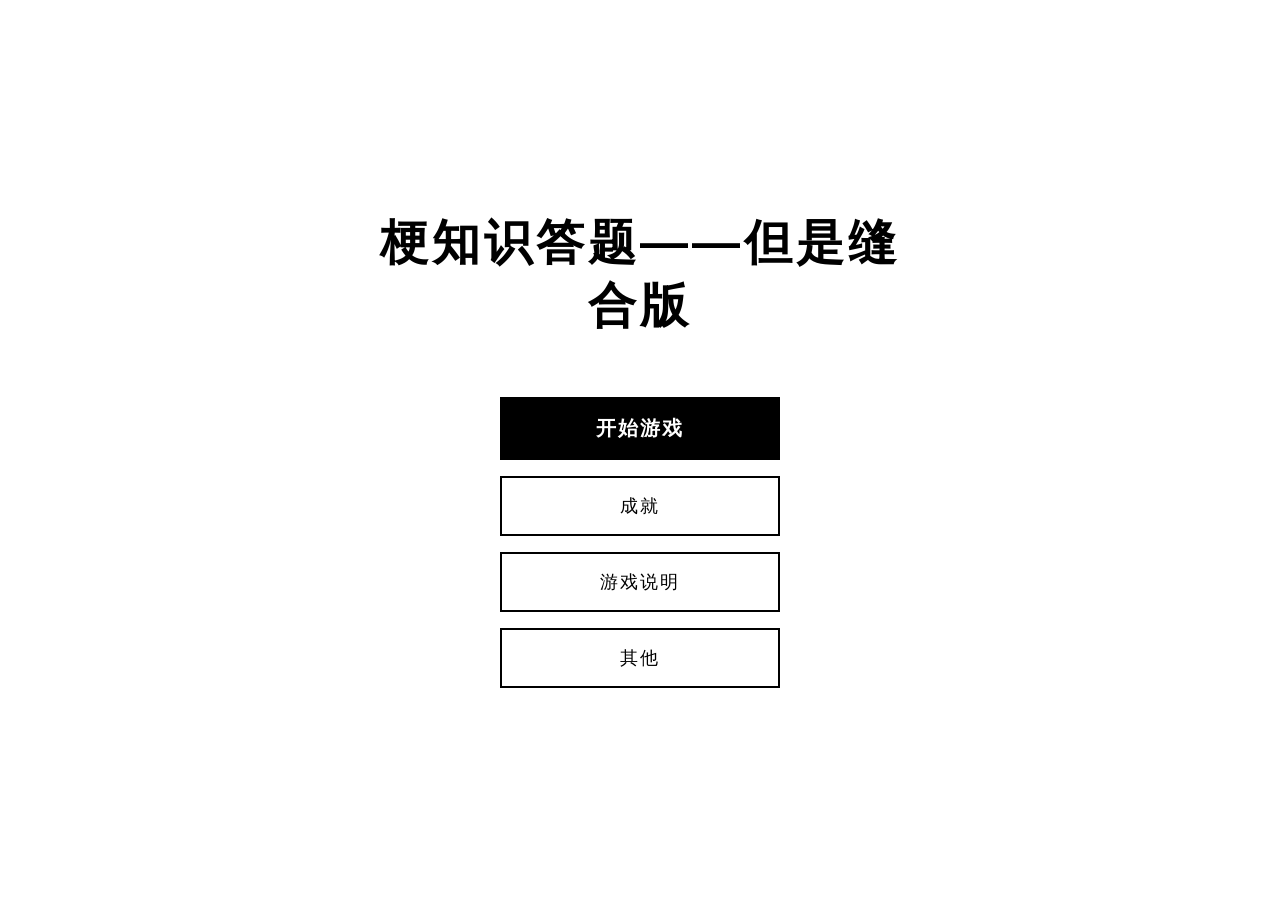
==== index.html @ 55a82267 "Add files via upload" ====
<!DOCTYPE html>
<html lang="zh-CN">
<head>
  <meta charset="UTF-8">
  <meta name="viewport" content="width=device-width, initial-scale=1.0">
  <title>梗知识答题——但是缝合版</title>
  <style>
    * {
      margin: 0;
      padding: 0;
      box-sizing: border-box;
    }

    body {
      font-family: "Microsoft YaHei", "PingFang SC", sans-serif;
      background: #fff;
      color: #000;
      min-height: 100vh;
      display: flex;
      flex-direction: column;
      align-items: center;
      justify-content: center;
    }

    /* ========== 主容器 ========== */
    .home-container {
      text-align: center;
      max-width: 600px;
      padding: 40px 20px;
    }

    /* ========== 大标题 ========== */
    .main-title {
      font-size: 48px;
      font-weight: 900;
      letter-spacing: 4px;
      margin-bottom: 60px;
      line-height: 1.3;
    }

    /* ========== 按钮组 ========== */
    .btn-group {
      display: flex;
      flex-direction: column;
      gap: 16px;
      align-items: center;
    }

    .btn {
      width: 280px;
      padding: 16px 0;
      font-size: 18px;
      border: 2px solid #000;
      background: #fff;
      color: #000;
      cursor: pointer;
      transition: all 0.15s ease;
      letter-spacing: 2px;
    }

    .btn:hover {
      background: #000;
      color: #fff;
    }

    .btn-primary {
      background: #000;
      color: #fff;
      font-weight: 700;
      font-size: 20px;
    }

    .btn-primary:hover {
      background: #333;
      border-color: #333;
    }

    /* ========== 选择面板 ========== */
    .select-overlay {
      position: fixed;
      top: 0;
      left: 0;
      width: 100vw;
      height: 100vh;
      background: rgba(0, 0, 0, 0.5);
      display: flex;
      align-items: center;
      justify-content: center;
      z-index: 1000;
      opacity: 0;
      pointer-events: none;
      transition: opacity 0.15s ease;
    }

    .select-overlay.active {
      opacity: 1;
      pointer-events: auto;
    }

    .select-box {
      background: #fff;
      border: 2px solid #000;
      padding: 36px;
      text-align: center;
      max-width: 400px;
      width: 90%;
    }

    .select-title {
      font-size: 22px;
      font-weight: 700;
      margin-bottom: 24px;
    }

    .select-list {
      display: flex;
      flex-direction: column;
      gap: 12px;
      margin-bottom: 24px;
    }

    .select-item {
      padding: 14px 0;
      font-size: 16px;
      border: 2px solid #000;
      background: #fff;
      color: #000;
      cursor: pointer;
      transition: all 0.12s ease;
      letter-spacing: 1px;
    }

    .select-item:hover {
      background: #000;
      color: #fff;
    }

    .select-item.selected {
      background: #000;
      color: #fff;
    }

    .select-close {
      padding: 10px 28px;
      font-size: 14px;
      border: 1px solid #999;
      background: #fff;
      color: #666;
      cursor: pointer;
    }

    .select-close:hover {
      border-color: #000;
      color: #000;
    }

    .select-hint {
      font-size: 13px;
      color: #999;
      margin-top: 12px;
    }


  </style>
</head>
<body>

  <div class="home-container">
    <!-- 大标题 -->
    <h1 class="main-title">梗知识答题——但是缝合版</h1>

    <!-- 主导航按钮 -->
    <div class="btn-group">
      <button class="btn btn-primary" onclick="showStartGameSub()">开始游戏</button>
      <button class="btn" onclick="showAchievements()">成就</button>
      <button class="btn" onclick="goTo('instructions.html')">游戏说明</button>
      <button class="btn" onclick="showOtherSub()">其他</button>
    </div>
  </div>

  <!-- 「开始游戏」子面板 -->
  <div class="select-overlay" id="startGameSub">
    <div class="select-box">
      <div class="select-title">选择模式</div>
      <div class="select-list">
        <button class="select-item" onclick="startQuizFlow()">答题</button>
        <button class="select-item" onclick="startMinigameFlow()">小游戏</button>
      </div>
      <button class="select-close" onclick="closePanel('startGameSub')">关闭</button>
    </div>
  </div>

  <!-- 「其他」子面板 -->
  <div class="select-overlay" id="otherSub">
    <div class="select-box">
      <div class="select-title">其他</div>
      <div class="select-list">
        <button class="select-item" onclick="closePanel('otherSub'); goTo('settings.html')">游戏设置</button>
        <button class="select-item" onclick="closePanel('otherSub'); goTo('contact.html')">联系我们</button>
      </div>
      <button class="select-close" onclick="closePanel('otherSub')">关闭</button>
    </div>
  </div>

  <!-- 成就面板 -->
  <div class="select-overlay" id="achievementsPanel">
    <div class="select-box">
      <div class="select-title">成就</div>
      <div class="select-list" id="achContent">
        <div style="padding:20px;color:#999;font-size:14px;">（成就系统筹备中，敬请期待）</div>
      </div>
      <button class="select-close" onclick="closePanel('achievementsPanel')">关闭</button>
    </div>
  </div>

  <!-- 选择题库面板 -->
  <div class="select-overlay" id="bankOverlay">
    <div class="select-box">
      <div class="select-title">选择题库</div>
      <div class="select-list" id="bankList"></div>
      <button class="select-close" onclick="confirmBankAndStart()">开始答题</button>
    </div>
  </div>

  <!-- 小游戏选择面板 -->
  <div class="select-overlay" id="minigameOverlay">
    <div class="select-box">
      <div class="select-title">选择小游戏</div>
      <div class="select-list" id="minigameList"></div>
      <button class="select-close" onclick="closePanel('minigameOverlay')">关闭</button>
    </div>
  </div>

  <script src="banks.js"></script>
  <script>
    // ========== 通用面板 ==========
    function showPanel(id) {
      document.getElementById(id).classList.add('active');
    }
    function closePanel(id) {
      document.getElementById(id).classList.remove('active');
    }

    // ========== 「开始游戏」子菜单 ==========
    function showStartGameSub() {
      showPanel('startGameSub');
    }

    function startQuizFlow() {
      closePanel('startGameSub');
      showBankSelect();
    }

    function startMinigameFlow() {
      closePanel('startGameSub');
      showMinigameSelect();
    }

    // ========== 「其他」子菜单 ==========
    function showOtherSub() {
      showPanel('otherSub');
    }

    // ========== 成就面板 ==========
    function showAchievements() {
      showPanel('achievementsPanel');
    }

    // 为所有子面板、题库面板、小游戏面板、成就面板绑定遮罩点击关闭
    ['startGameSub', 'otherSub', 'achievementsPanel', 'bankOverlay', 'minigameOverlay'].forEach(function (id) {
      var el = document.getElementById(id);
      if (el) {
        el.addEventListener('click', function (e) {
          if (e.target === this) closePanel(id);
        });
      }
    });

    // ========== 题库选择 ==========
    var currentBank = (function () {
      try { return localStorage.getItem('selected_bank') || '题库1'; }
      catch (e) { return '题库1'; }
    })();

    function showBankSelect() {
      var bankNames = [];
      if (typeof BANKS !== 'undefined') {
        bankNames = Object.keys(BANKS);
      }
      if (bankNames.length === 0) {
        bankNames = ['题库1'];
      }

      var listHtml = '';
      for (var i = 0; i < bankNames.length; i++) {
        var name = bankNames[i];
        var isCurrent = (name === currentBank);
        listHtml += '<button class="select-item' + (isCurrent ? ' selected' : '') + '" onclick="selectBank(\'' + name + '\')">' + name + '</button>';
      }
      document.getElementById('bankList').innerHTML = listHtml;
      showPanel('bankOverlay');
    }

    function selectBank(name) {
      currentBank = name;
      try { localStorage.setItem('selected_bank', name); } catch (e) {}
      showBankSelect(); // 刷新面板高亮
    }

    function confirmBankAndStart() {
      closePanel('bankOverlay');
      doStartGame();
    }

    // ========== 小游戏选择 ==========
    var MINIGAMES = [
      { id: 'minigame1', name: '霓虹跑酷', path: 'minigame1/index.html' }
    ];

    function showMinigameSelect() {
      var listHtml = '';
      for (var i = 0; i < MINIGAMES.length; i++) {
        var mg = MINIGAMES[i];
        listHtml += '<button class="select-item" onclick="launchMinigame(\'' + mg.path + '\')">' + mg.name + '</button>';
      }
      document.getElementById('minigameList').innerHTML = listHtml;
      showPanel('minigameOverlay');
    }

    function launchMinigame(path) {
      localStorage.removeItem('quiz_returning');
      window.location.href = path;
    }

    // ========== 开始游戏 ==========
    function doStartGame() {
      try {
        localStorage.removeItem('quiz_state');
        localStorage.removeItem('quiz_returning');
        localStorage.removeItem('quiz_results');

        var gameState = {
          currentQuestionIndex: 0,
          correctQuestions: [],
          wrongQuestions: [],
          timeLeft: 60,
          answeredCount: 0
        };
        localStorage.setItem('quiz_state', JSON.stringify(gameState));
        window.location.href = 'quiz.html';
      } catch (e) {
        alert('启动游戏失败：' + e.message + '\n请尝试用 Chrome 或 Edge 浏览器打开。');
      }
    }

    function goTo(url) {
      window.location.href = url;
    }
  </script>

</body>
</html>
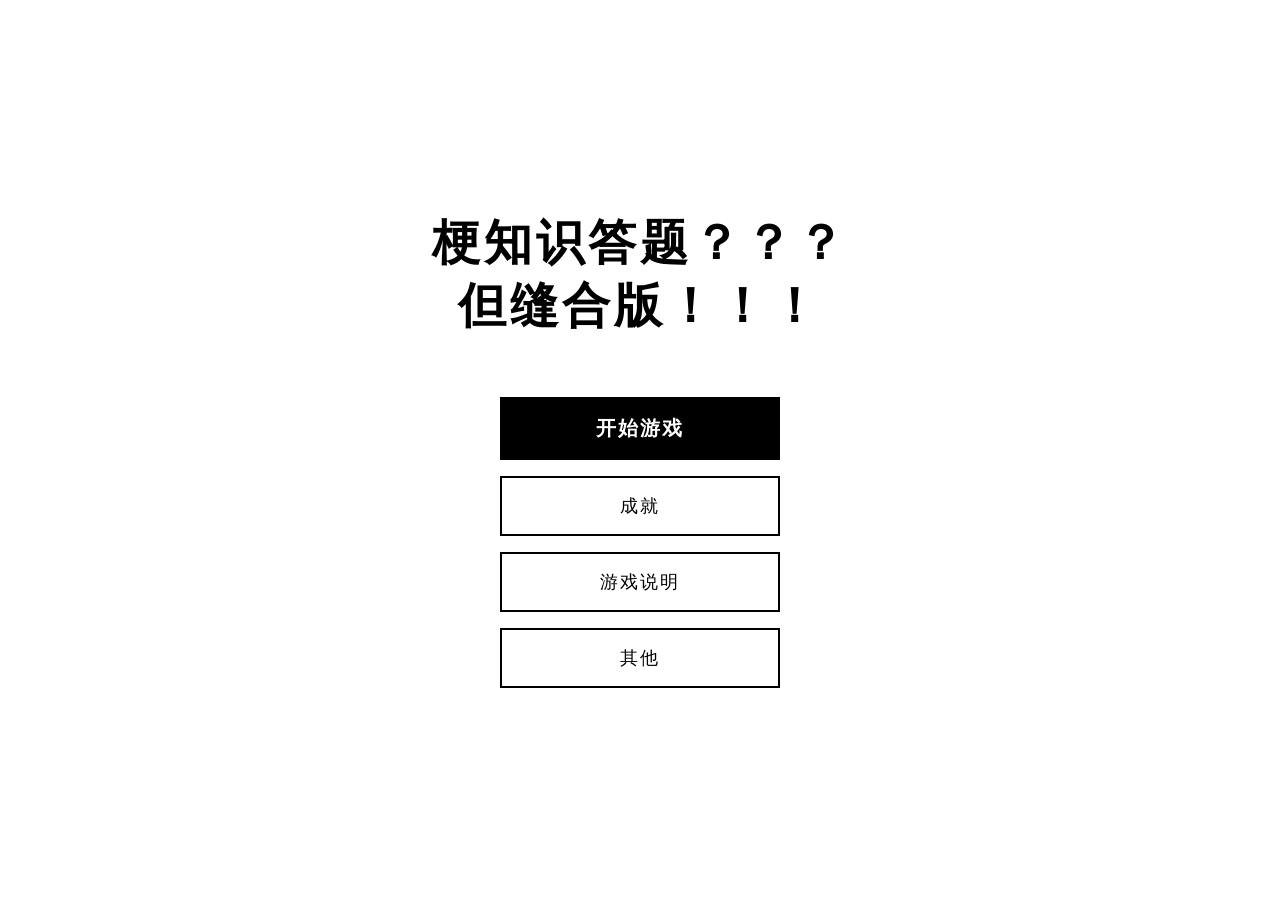
==== commit 88678272: "Add files via upload" ====
--- a/index.html
+++ b/index.html
@@ -167,7 +167,7 @@
 
   <div class="home-container">
     <!-- 大标题 -->
-    <h1 class="main-title">梗知识答题——但是缝合版</h1>
+    <h1 class="main-title">梗知识答题？？？<br>但缝合版！！！</h1>
 
     <!-- 主导航按钮 -->
     <div class="btn-group">
@@ -278,8 +278,8 @@
 
     // ========== 题库选择 ==========
     var currentBank = (function () {
-      try { return localStorage.getItem('selected_bank') || '题库1'; }
-      catch (e) { return '题库1'; }
+      try { return localStorage.getItem('selected_bank') || '题库1--通用（并非）'; }
+      catch (e) { return '题库1--通用（并非）'; }
     })();
 
     function showBankSelect() {
@@ -288,7 +288,7 @@
         bankNames = Object.keys(BANKS);
       }
       if (bankNames.length === 0) {
-        bankNames = ['题库1'];
+        bankNames = ['题库1--通用（并非）'];
       }
 
       var listHtml = '';
@@ -314,7 +314,8 @@
 
     // ========== 小游戏选择 ==========
     var MINIGAMES = [
-      { id: 'minigame1', name: '霓虹跑酷', path: 'minigame1/index.html' }
+      { id: 'minigame1', name: '霓虹跑酷', path: 'minigame1/index.html' },
+      { id: 'minigame2', name: '霓虹飞驰', path: 'minigame2/index.html' }
     ];
 
     function showMinigameSelect() {
@@ -338,6 +339,11 @@
         localStorage.removeItem('quiz_state');
         localStorage.removeItem('quiz_returning');
         localStorage.removeItem('quiz_results');
+        localStorage.removeItem('quiz_seed');
+        localStorage.removeItem('quiz_rng_count');
+        localStorage.removeItem('quiz_bonus_time');
+        localStorage.removeItem('quiz_minigame_history');
+        localStorage.removeItem('quiz_minigame_index');
 
         var gameState = {
           currentQuestionIndex: 0,
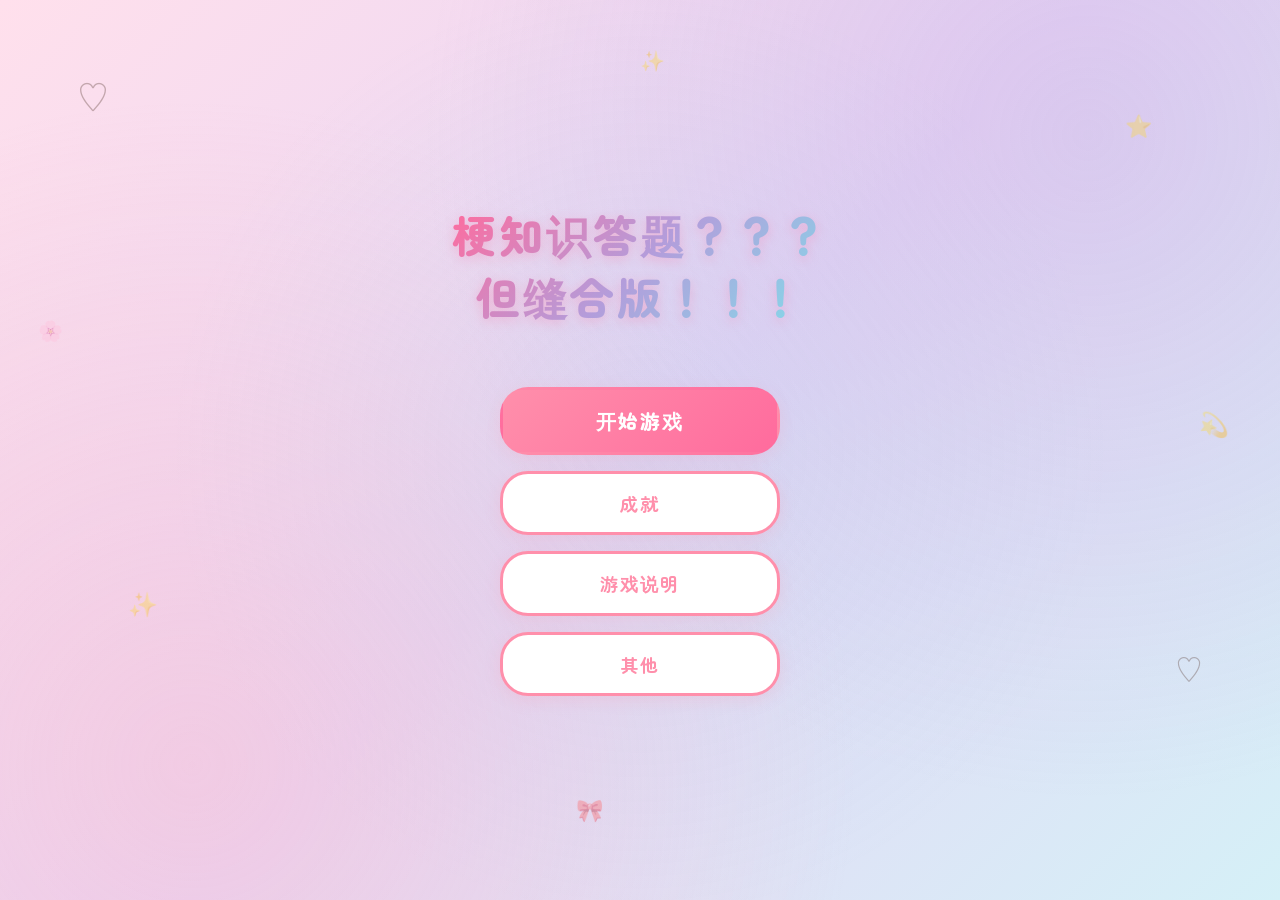
==== commit a983c666: "Add files via upload" ====
--- a/index.html
+++ b/index.html
@@ -5,6 +5,34 @@
   <meta name="viewport" content="width=device-width, initial-scale=1.0">
   <title>梗知识答题——但是缝合版</title>
   <style>
+    @import url('https://fonts.googleapis.com/css2?family=M+PLUS+Rounded+1c:wght@400;500;700;800&family=Zen+Maru+Gothic:wght@400;500;700;900&display=swap');
+
+    :root {
+      --pink: #FF8FAB;
+      --pink-dark: #FF6B9D;
+      --pink-light: #FFB7C5;
+      --pink-lighter: #FFD6E0;
+      --pink-bg: #FFF0F5;
+      --purple: #B39DDB;
+      --purple-light: #D1C4E9;
+      --purple-bg: #F3E5F5;
+      --cyan: #80DEEA;
+      --cyan-bg: #E0F7FA;
+      --mint: #A5D6A7;
+      --mint-bg: #E8F5E9;
+      --cream: #FFF9C4;
+      --white: #FFFFFF;
+      --text: #5D4037;
+      --text-light: #8D6E63;
+      --shadow-sm: 0 2px 8px rgba(255,143,171,0.15);
+      --shadow-md: 0 4px 16px rgba(255,143,171,0.2);
+      --shadow-lg: 0 8px 30px rgba(255,143,171,0.25);
+      --radius: 14px;
+      --radius-lg: 22px;
+      --radius-xl: 28px;
+      --bounce: cubic-bezier(0.34, 1.56, 0.64, 1);
+    }
+
     * {
       margin: 0;
       padding: 0;
@@ -12,14 +40,48 @@
     }
 
     body {
-      font-family: "Microsoft YaHei", "PingFang SC", sans-serif;
-      background: #fff;
-      color: #000;
+      font-family: 'Zen Maru Gothic', 'M PLUS Rounded 1c', 'Microsoft YaHei', 'PingFang SC', sans-serif;
+      background: linear-gradient(135deg, #FFE0EC 0%, #E8D5F5 50%, #D5F0F7 100%);
+      color: var(--text);
       min-height: 100vh;
       display: flex;
       flex-direction: column;
       align-items: center;
       justify-content: center;
+      overflow-x: hidden;
+      position: relative;
+    }
+
+    body::before {
+      content: '';
+      position: fixed;
+      top: 0; left: 0;
+      width: 100%; height: 100%;
+      background:
+        radial-gradient(circle at 15% 85%, rgba(255,183,197,0.35) 0%, transparent 50%),
+        radial-gradient(circle at 85% 15%, rgba(179,157,219,0.25) 0%, transparent 50%),
+        radial-gradient(circle at 50% 50%, rgba(128,222,234,0.15) 0%, transparent 60%);
+      pointer-events: none;
+      z-index: 0;
+    }
+
+    /* ========== 漂浮装饰 ========== */
+    .deco {
+      position: fixed;
+      font-size: 26px;
+      opacity: 0.35;
+      pointer-events: none;
+      z-index: 0;
+      animation: decoFloat 5s ease-in-out infinite;
+    }
+    .deco:nth-child(2n) { animation-delay: -1.5s; animation-duration: 6s; }
+    .deco:nth-child(3n) { animation-delay: -3s; animation-duration: 7s; }
+
+    @keyframes decoFloat {
+      0%, 100% { transform: translateY(0) rotate(0deg); }
+      25% { transform: translateY(-14px) rotate(8deg); }
+      50% { transform: translateY(-6px) rotate(-4deg); }
+      75% { transform: translateY(-18px) rotate(6deg); }
     }
 
     /* ========== 主容器 ========== */
@@ -27,15 +89,22 @@
       text-align: center;
       max-width: 600px;
       padding: 40px 20px;
+      position: relative;
+      z-index: 1;
     }
 
     /* ========== 大标题 ========== */
     .main-title {
-      font-size: 48px;
+      font-size: 44px;
       font-weight: 900;
-      letter-spacing: 4px;
+      letter-spacing: 3px;
       margin-bottom: 60px;
-      line-height: 1.3;
+      line-height: 1.4;
+      background: linear-gradient(135deg, #FF6B9D, #B39DDB, #80DEEA);
+      -webkit-background-clip: text;
+      -webkit-text-fill-color: transparent;
+      background-clip: text;
+      filter: drop-shadow(0 3px 6px rgba(255,107,157,0.3));
     }
 
     /* ========== 按钮组 ========== */
@@ -50,46 +119,57 @@
       width: 280px;
       padding: 16px 0;
       font-size: 18px;
-      border: 2px solid #000;
-      background: #fff;
-      color: #000;
+      border: 3px solid var(--pink);
+      background: var(--white);
+      color: var(--pink);
       cursor: pointer;
-      transition: all 0.15s ease;
+      transition: all 0.3s var(--bounce);
       letter-spacing: 2px;
+      border-radius: var(--radius-xl);
+      font-weight: 700;
+      font-family: inherit;
+      box-shadow: var(--shadow-md);
     }
 
     .btn:hover {
-      background: #000;
-      color: #fff;
+      background: var(--pink);
+      color: var(--white);
+      transform: translateY(-3px) scale(1.03);
+      box-shadow: 0 8px 25px rgba(255,143,171,0.4);
+    }
+
+    .btn:active {
+      transform: translateY(0) scale(0.97);
     }
 
     .btn-primary {
-      background: #000;
-      color: #fff;
-      font-weight: 700;
+      background: linear-gradient(135deg, var(--pink), var(--pink-dark));
+      color: var(--white);
+      font-weight: 800;
       font-size: 20px;
+      border-color: transparent;
     }
 
     .btn-primary:hover {
-      background: #333;
-      border-color: #333;
+      background: linear-gradient(135deg, var(--pink-dark), var(--pink));
+      border-color: transparent;
+      transform: translateY(-3px) scale(1.03);
     }
 
     /* ========== 选择面板 ========== */
     .select-overlay {
       position: fixed;
-      top: 0;
-      left: 0;
-      width: 100vw;
-      height: 100vh;
-      background: rgba(0, 0, 0, 0.5);
+      top: 0; left: 0;
+      width: 100vw; height: 100vh;
+      background: rgba(93, 64, 55, 0.35);
       display: flex;
       align-items: center;
       justify-content: center;
       z-index: 1000;
       opacity: 0;
       pointer-events: none;
-      transition: opacity 0.15s ease;
+      transition: opacity 0.25s ease;
+      backdrop-filter: blur(6px);
     }
 
     .select-overlay.active {
@@ -98,18 +178,21 @@
     }
 
     .select-box {
-      background: #fff;
-      border: 2px solid #000;
+      background: var(--white);
+      border: 3px solid var(--pink-light);
       padding: 36px;
       text-align: center;
       max-width: 400px;
       width: 90%;
+      border-radius: var(--radius-xl);
+      box-shadow: var(--shadow-lg);
     }
 
     .select-title {
       font-size: 22px;
-      font-weight: 700;
+      font-weight: 800;
       margin-bottom: 24px;
+      color: var(--text);
     }
 
     .select-list {
@@ -122,48 +205,254 @@
     .select-item {
       padding: 14px 0;
       font-size: 16px;
-      border: 2px solid #000;
-      background: #fff;
-      color: #000;
+      border: 2px solid var(--pink-lighter);
+      background: var(--white);
+      color: var(--text);
       cursor: pointer;
-      transition: all 0.12s ease;
+      transition: all 0.25s var(--bounce);
       letter-spacing: 1px;
+      border-radius: var(--radius);
+      font-weight: 600;
+      font-family: inherit;
     }
 
     .select-item:hover {
-      background: #000;
-      color: #fff;
+      background: var(--pink-bg);
+      border-color: var(--pink);
+      transform: translateY(-2px);
+      box-shadow: var(--shadow-sm);
     }
 
     .select-item.selected {
-      background: #000;
-      color: #fff;
+      background: var(--pink);
+      color: var(--white);
+      border-color: var(--pink);
     }
 
     .select-close {
       padding: 10px 28px;
       font-size: 14px;
-      border: 1px solid #999;
-      background: #fff;
-      color: #666;
+      border: 2px solid var(--purple-light);
+      background: var(--white);
+      color: var(--text-light);
       cursor: pointer;
+      border-radius: var(--radius);
+      font-family: inherit;
+      font-weight: 600;
+      transition: all 0.25s ease;
     }
 
     .select-close:hover {
-      border-color: #000;
-      color: #000;
+      border-color: var(--purple);
+      color: var(--purple);
+      background: var(--purple-bg);
     }
 
     .select-hint {
       font-size: 13px;
-      color: #999;
+      color: var(--text-light);
       margin-top: 12px;
     }
 
-
+    /* ========== 题库多选样式 ========== */
+    .bank-select-item {
+      display: flex;
+      justify-content: space-between;
+      align-items: center;
+      padding: 14px 16px;
+      font-size: 16px;
+      border: 2px solid #F0E0E8;
+      background: var(--white);
+      color: var(--text);
+      cursor: pointer;
+      transition: all 0.25s var(--bounce);
+      border-radius: var(--radius);
+      font-family: inherit;
+    }
+
+    .bank-select-item:hover {
+      border-color: var(--pink);
+      background: var(--pink-bg);
+      transform: translateY(-1px);
+    }
+
+    .bank-select-item .bank-name {
+      text-align: left;
+      letter-spacing: 1px;
+      font-weight: 600;
+    }
+
+    .bank-select-item .bank-checkbox {
+      width: 26px;
+      height: 26px;
+      border: 2px solid var(--pink-light);
+      display: flex;
+      align-items: center;
+      justify-content: center;
+      font-size: 14px;
+      font-weight: 900;
+      flex-shrink: 0;
+      border-radius: 8px;
+      color: var(--pink);
+      transition: all 0.2s ease;
+    }
+
+    .bank-select-item.selected {
+      border-color: var(--pink);
+      background: var(--pink);
+      color: var(--white);
+    }
+
+    .bank-select-item.selected .bank-checkbox {
+      border-color: var(--white);
+      background: var(--white);
+      color: var(--pink);
+    }
+
+    /* ========== 成就弹窗（右下角滑动弹出） ========== */
+    @keyframes achSlideIn {
+      0%   { transform: translateX(120%) scale(0.8); opacity: 0; }
+      100% { transform: translateX(0) scale(1); opacity: 1; }
+    }
+
+    @keyframes achSlideOut {
+      0%   { transform: translateX(0) scale(1); opacity: 1; }
+      100% { transform: translateX(120%) scale(0.8); opacity: 0; }
+    }
+
+    .ach-popup {
+      position: fixed;
+      right: 20px;
+      bottom: 30px;
+      width: 280px;
+      background: var(--white);
+      border: 3px solid var(--pink-light);
+      padding: 16px;
+      z-index: 2000;
+      transform: translateX(120%);
+      transition: none;
+      box-shadow: var(--shadow-lg);
+      border-radius: var(--radius-lg);
+    }
+
+    .ach-popup.show {
+      animation: achSlideIn 0.5s var(--bounce) forwards;
+    }
+
+    .ach-popup.hide-slide {
+      animation: achSlideOut 0.3s ease-in forwards;
+    }
+
+    .ach-popup .ach-popup-header {
+      display: flex;
+      align-items: center;
+      gap: 10px;
+      margin-bottom: 6px;
+    }
+
+    .ach-popup .ach-popup-icon {
+      width: 44px;
+      height: 44px;
+      flex-shrink: 0;
+      border: 2px solid var(--pink-lighter);
+      display: flex;
+      align-items: center;
+      justify-content: center;
+      border-radius: 12px;
+      overflow: hidden;
+      background: var(--pink-bg);
+    }
+
+    .ach-popup .ach-popup-icon img {
+      width: 100%;
+      height: 100%;
+      object-fit: contain;
+    }
+
+    .ach-popup .ach-popup-title {
+      font-weight: 800;
+      font-size: 16px;
+      color: var(--text);
+    }
+
+    .ach-popup .ach-popup-desc {
+      font-size: 12px;
+      color: var(--text-light);
+      margin-top: 4px;
+    }
+
+    /* ========== 成就面板样式 ========== */
+    .ach-card {
+      display: flex;
+      align-items: center;
+      gap: 14px;
+      padding: 14px;
+      border: 2px solid #F0E0E8;
+      margin-bottom: 10px;
+      text-align: left;
+      border-radius: var(--radius);
+      transition: all 0.2s ease;
+      background: var(--white);
+    }
+
+    .ach-card:hover {
+      border-color: var(--pink-lighter);
+      background: var(--pink-bg);
+      transform: translateX(4px);
+    }
+
+    .ach-card .ach-icon {
+      width: 52px;
+      height: 52px;
+      flex-shrink: 0;
+      border: 2px solid var(--pink-lighter);
+      display: flex;
+      align-items: center;
+      justify-content: center;
+      overflow: hidden;
+      border-radius: 14px;
+      background: var(--pink-bg);
+    }
+
+    .ach-card .ach-icon img {
+      width: 100%;
+      height: 100%;
+      object-fit: contain;
+    }
+
+    .ach-card .ach-info .ach-name {
+      font-weight: 700;
+      font-size: 15px;
+      margin-bottom: 2px;
+      color: var(--text);
+    }
+
+    .ach-card .ach-info .ach-desc {
+      font-size: 12px;
+      color: var(--text-light);
+    }
+
+    .ach-card.locked {
+      opacity: 0.4;
+    }
+
+    .ach-card.locked .ach-icon {
+      background: #f5f5f5;
+      border-color: #e0e0e0;
+    }
   </style>
 </head>
 <body>
+
+  <!-- 漂浮装饰 -->
+  <div class="deco" style="top:8%;left:6%;font-size:32px;">♡</div>
+  <div class="deco" style="top:12%;right:10%;font-size:22px;">⭐</div>
+  <div class="deco" style="top:65%;left:10%;font-size:24px;">✨</div>
+  <div class="deco" style="top:72%;right:6%;font-size:28px;">♡</div>
+  <div class="deco" style="top:35%;left:3%;font-size:20px;">🌸</div>
+  <div class="deco" style="top:45%;right:4%;font-size:24px;">💫</div>
+  <div class="deco" style="top:88%;left:45%;font-size:22px;">🎀</div>
+  <div class="deco" style="top:5%;left:50%;font-size:20px;">✨</div>
 
   <div class="home-container">
     <!-- 大标题 -->
@@ -231,7 +520,17 @@
     </div>
   </div>
 
+  <!-- 成就弹出提示（右下角） -->
+  <div class="ach-popup" id="achPopup">
+    <div class="ach-popup-header">
+      <div class="ach-popup-icon" id="achPopupIcon"></div>
+      <div class="ach-popup-title" id="achPopupName"></div>
+    </div>
+    <div class="ach-popup-desc" id="achPopupDesc"></div>
+  </div>
+
   <script src="banks.js"></script>
+  <script src="achievements.js"></script>
   <script>
     // ========== 通用面板 ==========
     function showPanel(id) {
@@ -261,9 +560,99 @@
       showPanel('otherSub');
     }
 
+    // ========== 成就弹窗（右下角滑动） ==========
+    var achPopupTimer = null;
+
+    function showAchievementPopup(achId) {
+      var def = ACHIEVEMENTS.DEFS.find(function (d) { return d.id === achId; });
+      if (!def) return;
+      if (achPopupTimer) clearTimeout(achPopupTimer);
+
+      var popup = document.getElementById('achPopup');
+      document.getElementById('achPopupIcon').innerHTML = '<img src="' + def.icon + '" alt="">';
+      document.getElementById('achPopupName').textContent = def.name;
+      document.getElementById('achPopupDesc').textContent = def.desc;
+      popup.classList.remove('hide-slide');
+
+      // 显示
+      popup.classList.add('show');
+
+      // 3秒后自动隐藏
+      achPopupTimer = setTimeout(function () {
+        popup.classList.remove('show');
+        popup.classList.add('hide-slide');
+        setTimeout(function () {
+          popup.classList.remove('hide-slide');
+        }, 300);
+      }, 3000);
+    }
+
     // ========== 成就面板 ==========
     function showAchievements() {
+      var allDefs = ACHIEVEMENTS.DEFS;
+      var html = '';
+      for (var i = 0; i < allDefs.length; i++) {
+        var d = allDefs[i];
+        var isUnlocked = ACHIEVEMENTS.isUnlocked(d.id);
+        html += '<div class="ach-card' + (isUnlocked ? '' : ' locked') + '">';
+        html += '<div class="ach-icon"><img src="' + (isUnlocked ? d.icon : ACHIEVEMENTS.getLockIcon()) + '" alt=""></div>';
+        html += '<div class="ach-info"><div class="ach-name">' + (isUnlocked ? d.name : '???') + '</div>';
+        html += '<div class="ach-desc">' + (isUnlocked ? d.desc : '尚未解锁') + '</div></div>';
+        html += '</div>';
+      }
+      document.getElementById('achContent').innerHTML = html;
       showPanel('achievementsPanel');
+    }
+
+    // ========== 题库多选 ==========
+    var selectedBanks = (function () {
+      try {
+        var saved = JSON.parse(localStorage.getItem('selected_banks') || 'null');
+        if (saved && saved.length > 0) return saved;
+      } catch (e) {}
+      return ['题库1--通用（并非）'];
+    })();
+
+    function showBankSelect() {
+      var bankNames = [];
+      if (typeof BANKS !== 'undefined') {
+        bankNames = Object.keys(BANKS);
+      }
+      if (bankNames.length === 0) {
+        bankNames = ['题库1--通用（并非）'];
+      }
+
+      var listHtml = '';
+      for (var i = 0; i < bankNames.length; i++) {
+        var name = bankNames[i];
+        var isSelected = (selectedBanks.indexOf(name) !== -1);
+        listHtml += '<div class="bank-select-item' + (isSelected ? ' selected' : '') + '" onclick="toggleBank(\'' + name.replace(/'/g, "\\'") + '\')">';
+        listHtml += '<span class="bank-name">' + name + '</span>';
+        listHtml += '<span class="bank-checkbox">' + (isSelected ? '✓' : '') + '</span>';
+        listHtml += '</div>';
+      }
+      document.getElementById('bankList').innerHTML = listHtml;
+      showPanel('bankOverlay');
+    }
+
+    function toggleBank(name) {
+      var idx = selectedBanks.indexOf(name);
+      if (idx === -1) {
+        selectedBanks.push(name);
+      } else {
+        selectedBanks.splice(idx, 1);
+      }
+      try { localStorage.setItem('selected_banks', JSON.stringify(selectedBanks)); } catch (e) {}
+      showBankSelect(); // 刷新面板
+    }
+
+    function confirmBankAndStart() {
+      if (selectedBanks.length === 0) {
+        alert('请至少选择一个题库！');
+        return;
+      }
+      closePanel('bankOverlay');
+      doStartGame();
     }
 
     // 为所有子面板、题库面板、小游戏面板、成就面板绑定遮罩点击关闭
@@ -276,46 +665,11 @@
       }
     });
 
-    // ========== 题库选择 ==========
-    var currentBank = (function () {
-      try { return localStorage.getItem('selected_bank') || '题库1--通用（并非）'; }
-      catch (e) { return '题库1--通用（并非）'; }
-    })();
-
-    function showBankSelect() {
-      var bankNames = [];
-      if (typeof BANKS !== 'undefined') {
-        bankNames = Object.keys(BANKS);
-      }
-      if (bankNames.length === 0) {
-        bankNames = ['题库1--通用（并非）'];
-      }
-
-      var listHtml = '';
-      for (var i = 0; i < bankNames.length; i++) {
-        var name = bankNames[i];
-        var isCurrent = (name === currentBank);
-        listHtml += '<button class="select-item' + (isCurrent ? ' selected' : '') + '" onclick="selectBank(\'' + name + '\')">' + name + '</button>';
-      }
-      document.getElementById('bankList').innerHTML = listHtml;
-      showPanel('bankOverlay');
-    }
-
-    function selectBank(name) {
-      currentBank = name;
-      try { localStorage.setItem('selected_bank', name); } catch (e) {}
-      showBankSelect(); // 刷新面板高亮
-    }
-
-    function confirmBankAndStart() {
-      closePanel('bankOverlay');
-      doStartGame();
-    }
-
     // ========== 小游戏选择 ==========
     var MINIGAMES = [
       { id: 'minigame1', name: '霓虹跑酷', path: 'minigame1/index.html' },
-      { id: 'minigame2', name: '霓虹飞驰', path: 'minigame2/index.html' }
+      { id: 'minigame2', name: '霓虹飞驰', path: 'minigame2/index.html' },
+      { id: 'minigame3', name: '精灵大作战', path: 'minigame3/index.html' }
     ];
 
     function showMinigameSelect() {
@@ -329,8 +683,15 @@
     }
 
     function launchMinigame(path) {
+      // 成就检测：小游戏爱好者
+      var justUnlocked = ACHIEVEMENTS.unlock('first_minigame');
       localStorage.removeItem('quiz_returning');
-      window.location.href = path;
+      if (justUnlocked) {
+        showAchievementPopup('first_minigame');
+        setTimeout(function () { window.location.href = path; }, 1200);
+      } else {
+        window.location.href = path;
+      }
     }
 
     // ========== 开始游戏 ==========
@@ -344,12 +705,17 @@
         localStorage.removeItem('quiz_bonus_time');
         localStorage.removeItem('quiz_minigame_history');
         localStorage.removeItem('quiz_minigame_index');
+        localStorage.removeItem('quiz_session_achievements');
+
+        // 重置本次会话成就记录
+        ACHIEVEMENTS.resetSession();
 
         var gameState = {
           currentQuestionIndex: 0,
           correctQuestions: [],
           wrongQuestions: [],
           timeLeft: 60,
+          initialTime: 60,
           answeredCount: 0
         };
         localStorage.setItem('quiz_state', JSON.stringify(gameState));
@@ -360,6 +726,13 @@
     }
 
     function goTo(url) {
+      // 追踪说明书爱好者成就
+      if (url === 'instructions.html' && !ACHIEVEMENTS.isUnlocked('instructions')) {
+        ACHIEVEMENTS.unlock('instructions');
+        showAchievementPopup('instructions');
+        setTimeout(function () { window.location.href = url; }, 1200);
+        return;
+      }
       window.location.href = url;
     }
   </script>
